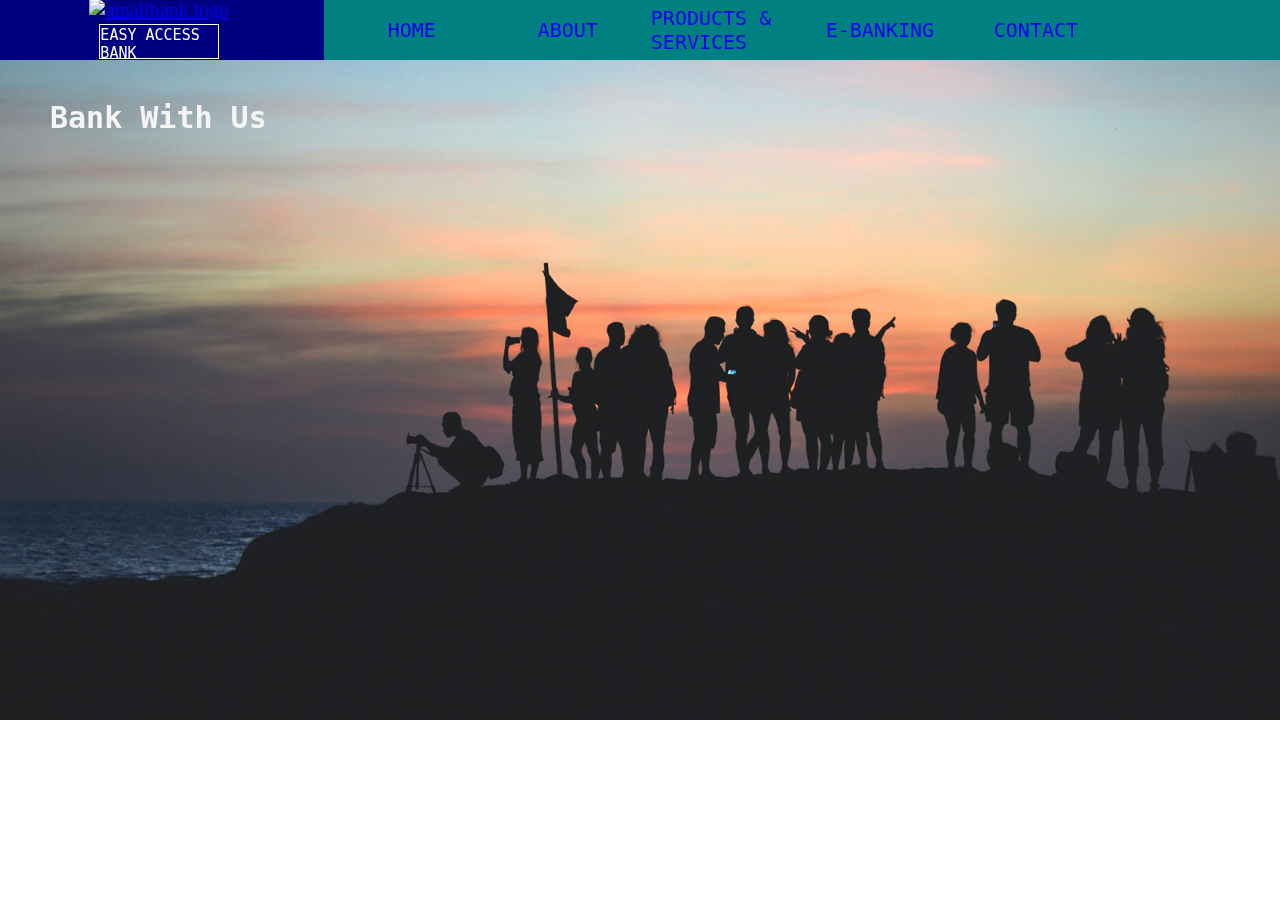
==== index.html @ 16efc84e "text added to slider" ====
<!DOCTYPE html>
<html lang="en">

<head>
    <meta charset="UTF-8">
    <meta http-equiv="X-UA-Compatible" content="IE=edge">
    <meta name="viewport" content="width=device-width, initial-scale=1.0">
    <title>EASY ACCESS BANK| Unoffical Website</title>
    <link rel="stylesheet" href="css/styles.css">
    <link rel="stylesheet" href="css/styles2.css">
</head>

<body>

    <body>
        <!-- MAIN BODY -->
        <div class="container">
            <div class="navigation">
                <div class="nav-bar"> <a href="https://www.fcbarcelona.com/en/">
                        <img src="assets/barca logo.png" alt="amalibank logo" class="logo"> </a>
                    <div class="nav-amali">
                        <p id="amali">EASY ACCESS BANK </p>
                    </div>
                </div>
                <div class="nav-menu">
                    <div class="menu-1"> <a href="index.html"> HOME</a></div>
                    <div class="menu-2"><a href="#">ABOUT</a></div>
                    <div class="menu-3"><a href="#">PRODUCTS & SERVICES</a></div>
                    <div class="menu-4"><a href="#">E-BANKING</a></div>
                    <div class="menu-5"><a href="#">CONTACT</a></div>
                </div>
            </div>
            <div class="main-body">
                <!-- <div class="intro-msg">
                    <p>Welcome to AmaliBank</p>
                </div> -->
                    <div class="cover">
                        <!-- Images source-MyronPetra.com -->
                        <img class="slides" src="assets/slide_1.jpg" style="width: 100%" >
                        <img class="slides" src="assets/slide_2.jpg" style="width: 100%" >
                        <img class="slides" src="assets/slide_3.jpg"style="width: 100%">
                        <img class="slides" src="assets/slide_5.jpg"style="width: 100%">
                        <div class="slider1-text">
                            <h2>Bank With Us </h2>
                        </div>
                    </div>

                    <!-- <div class="slider-1"> <img class="slides" src="assets/slide_1.jpg" style="width: 100%">
                        <div class="slider1-text">
                            <h2>Hello There </h2>
                        </div>
                        </div>
                        <div class="slider-2">
                        <img class="slides" src="assets/slide_2.jpg" style="width: 100%">
                        <div class="slider2-text">
                            <h2>Hello There 2 </h2>
                        </div>
                        </div> -->


               
            </div>






        </div>

    <script src="js/script.js"></script>
    </body>

</html>
</body>

</html>
---- css/styles.css ----
/* NAVIGATION , HEADER */

*{
    /* removes default styles */
    margin: 0;
    padding: 0;
    box-sizing: border-box;
}
body{
    font-family: serif;
    font-size: 20px;
    width: 100%;
    min-height: 100vh;
}
.container{
    display: grid;
    width: 100%;
    /* do not set height cos it is a grid, 
    the more content you add, the page will simply adjust */

}
.logo{
    /* border: 1px solid white; */
    width: 50px;
    margin-left: 0rem;
   

}

[class^="nav-"]{
    background-color: navy;
    display: grid;
    place-items: center;
    place-content: center;
}
.navigation{
    display: grid;
    gap: 5px;
    grid-template-columns: 1fr 3fr ;
    grid-template-rows: 60px;
    background-color: navy;
    color: white;
    cursor: pointer;
    position: fixed;
    width: 100%;
    /* border: 1px solid yellow; */
}
.navbar{
    width: 100%;
    height: 100%;
}
.nav-amali{
    display: inline-block;
    width: 120px;
    height: 90%;
    border: 1px solid white;
}
.nav-amali > p {
    font-size: 15px;
    /* border: 1px solid white; */
    margin-top: 1px;
    font-family:  monospace;
    font-weight: 5em;
    /* border: 1px soid white; */

}

.nav-menu{
    /* border: 3px solid blue; */
    display: grid;
    gap: 10px;
    grid-template-columns: repeat(6,1fr); 
    width: 100%;
    padding: 15px;
    place-items: center;
    background-color: teal;
    cursor: pointer;
}
.nav-menu a{
    text-decoration: none;
}
.nav-menu a:hover {
    color: white;


}
.nav-menu > div{
    font-family:  monospace;
    font-weight: 5em;
    border: 1px soid white;
}
---- css/styles2.css ----
/* MAIN BODY, LANDING PAGE */
.main-body{
    display: grid;
    margin-right: 0%;
    place-items: center;
    /* border: 2px solid yellow; */

}
.intro-msg{
    display: grid;
    grid-template-columns: 1fr 1fr;
    /* background-color: teal; */
}
.intro-msg p{
    font-family:  monospace;
    font-weight: 5em;
    border: 1px soid white;
}


.cover{
    display: grid;
    /* border: 1px solid black; */
    width: 100%;
    height: 100%;
}
.cover img{
    width: 60vw;
}
.slider1-text{
    position: fixed;
    top: 100px;
    color: whitesmoke;
    font-family: monospace;
    font-weight: 5rem;
    margin-left: 50px;
    /* border: 1px solid white; */
}
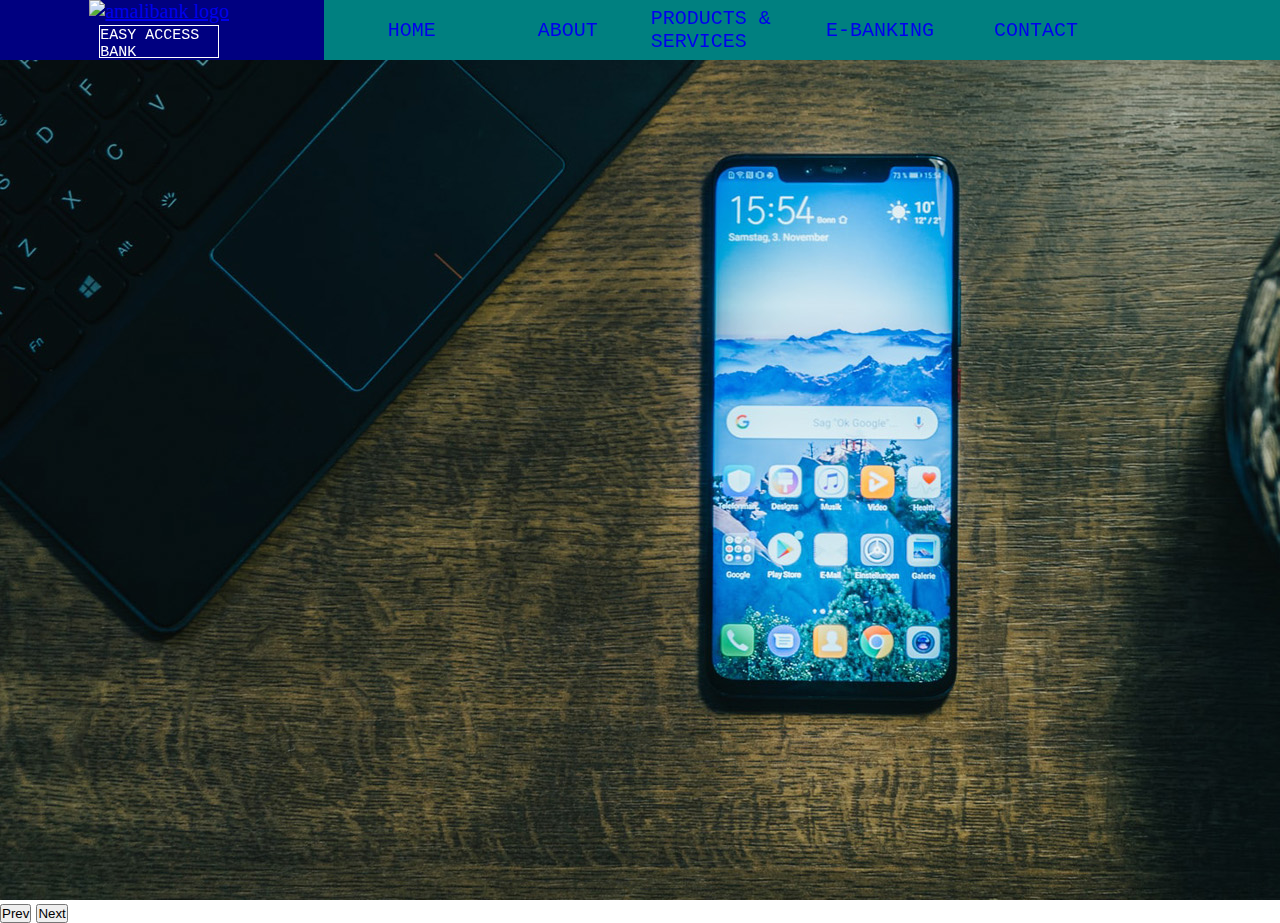
==== commit 6537f6e3: "implementing slider with js" ====
--- a/index.html
+++ b/index.html
@@ -13,7 +13,7 @@
 <body>
 
     <body>
-        <!-- MAIN BODY -->
+        <!-- NAV -->
         <div class="container">
             <div class="navigation">
                 <div class="nav-bar"> <a href="https://www.fcbarcelona.com/en/">
@@ -28,47 +28,29 @@
                     <div class="menu-3"><a href="#">PRODUCTS & SERVICES</a></div>
                     <div class="menu-4"><a href="#">E-BANKING</a></div>
                     <div class="menu-5"><a href="#">CONTACT</a></div>
+
                 </div>
             </div>
-            <div class="main-body">
-                <!-- <div class="intro-msg">
-                    <p>Welcome to AmaliBank</p>
-                </div> -->
-                    <div class="cover">
-                        <!-- Images source-MyronPetra.com -->
-                        <img class="slides" src="assets/slide_1.jpg" style="width: 100%" >
-                        <img class="slides" src="assets/slide_2.jpg" style="width: 100%" >
-                        <img class="slides" src="assets/slide_3.jpg"style="width: 100%">
-                        <img class="slides" src="assets/slide_5.jpg"style="width: 100%">
-                        <div class="slider1-text">
-                            <h2>Bank With Us </h2>
-                        </div>
-                    </div>
+             <!-- End of Nav -->
+            </div>
 
-                    <!-- <div class="slider-1"> <img class="slides" src="assets/slide_1.jpg" style="width: 100%">
-                        <div class="slider1-text">
-                            <h2>Hello There </h2>
-                        </div>
-                        </div>
-                        <div class="slider-2">
-                        <img class="slides" src="assets/slide_2.jpg" style="width: 100%">
-                        <div class="slider2-text">
-                            <h2>Hello There 2 </h2>
-                        </div>
-                        </div> -->
+            <!-- Body begins -->
 
-
-               
+            <div class="slide-container">
+                <div class="img-slides">
+                    <img src="assets/slide_3.jpg" id="last-clone" alt="">
+                    <img src="assets/slide_1.jpg" alt="">
+                    <img src="assets/slide_2.jpg" alt="">
+                    <img src="assets/slide_3.jpg" alt="">
+                    <img src="assets/slide_1.jpg" id="first-clone" alt="">
+                </div>
             </div>
+            <button id="prev-btn" >Prev</button>
+            <button id="nxt-btn" >Next</button>
 
 
 
-
-
-
-        </div>
-
-    <script src="js/script.js"></script>
+        <script src="js/script.js"></script>
     </body>
 
 </html>
--- a/css/styles.css
+++ b/css/styles.css
@@ -23,7 +23,6 @@
     /* border: 1px solid white; */
     width: 50px;
     margin-left: 0rem;
-   
 
 }
 
@@ -42,6 +41,7 @@
     color: white;
     cursor: pointer;
     position: fixed;
+    z-index: 1;
     width: 100%;
     /* border: 1px solid yellow; */
 }
--- a/css/styles2.css
+++ b/css/styles2.css
@@ -3,39 +3,21 @@
     display: grid;
     margin-right: 0%;
     place-items: center;
+    width: auto;
     /* border: 2px solid yellow; */
-
 }
-.intro-msg{
-    display: grid;
-    grid-template-columns: 1fr 1fr;
-    /* background-color: teal; */
+.slide-container{
+    width: 100%;
+    margin: auto;
+    /* overflow: hidden; */
 }
-.intro-msg p{
-    font-family:  monospace;
-    font-weight: 5em;
-    border: 1px soid white;
-}
-
-
-.cover{
-    display: grid;
-    /* border: 1px solid black; */
+.img-slides{
+    display: flex;
     width: 100%;
-    height: 100%;
-}
-.cover img{
-    width: 60vw;
-}
-.slider1-text{
-    position: fixed;
-    top: 100px;
-    color: whitesmoke;
-    font-family: monospace;
-    font-weight: 5rem;
-    margin-left: 50px;
-    /* border: 1px solid white; */
+    height: 40%;
 }
 
 
 
+
+
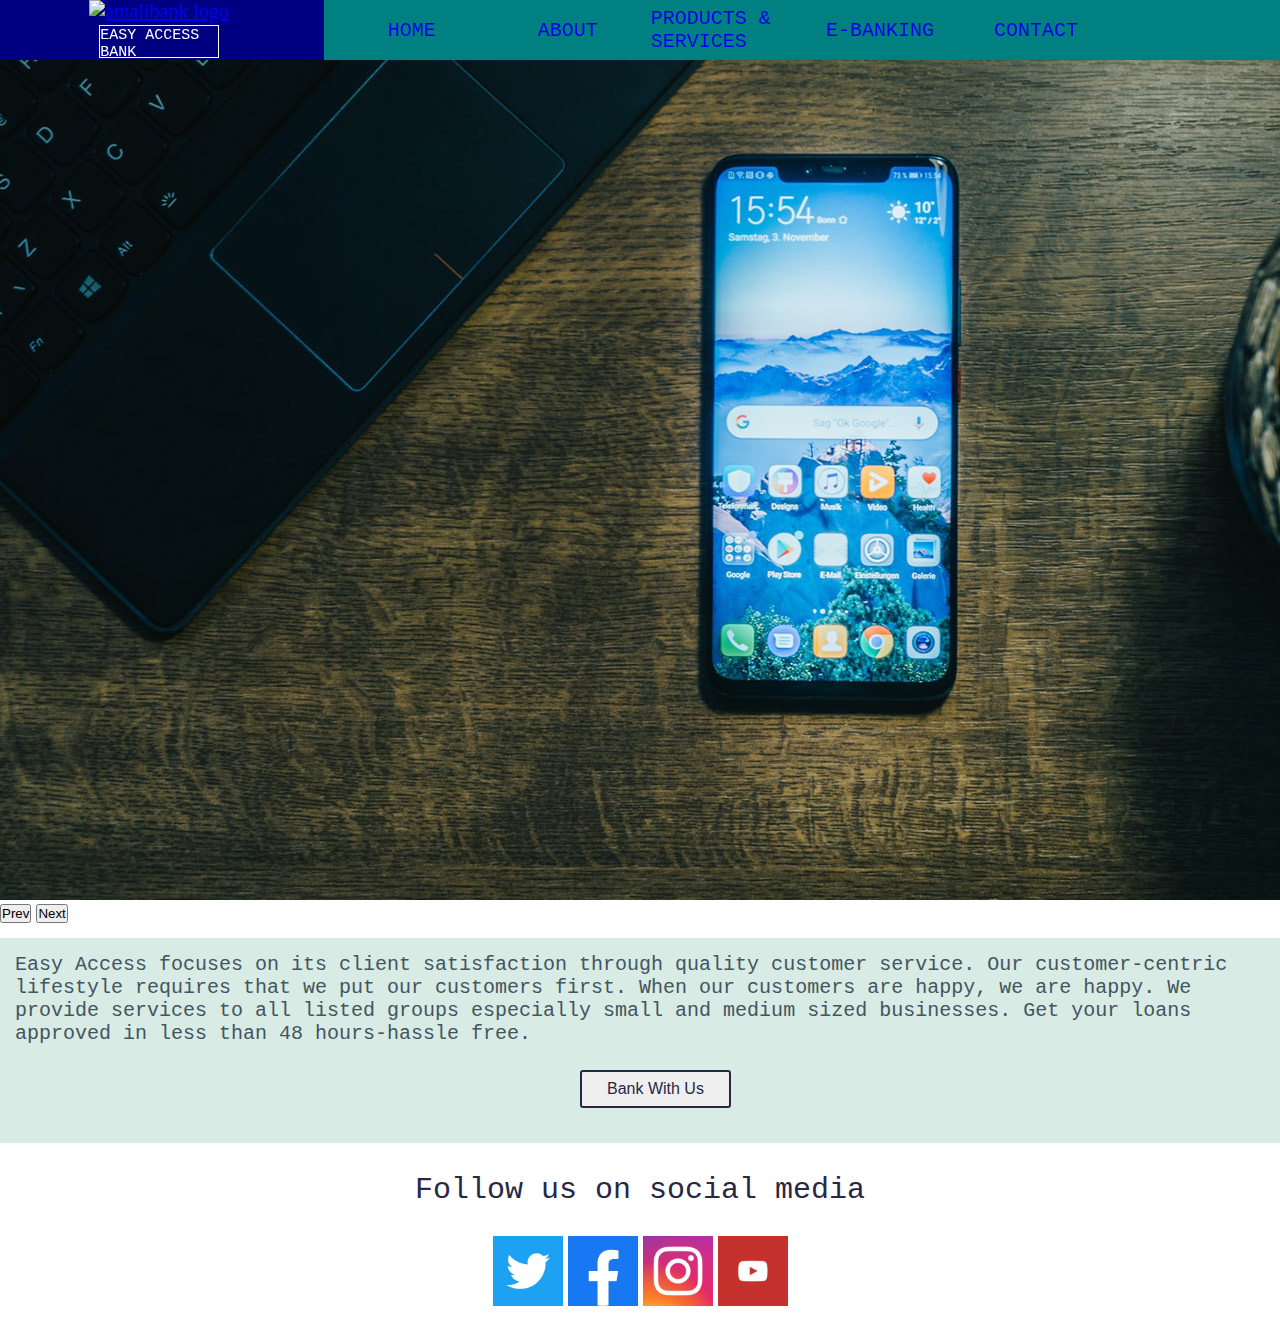
==== commit 51c593d5: "social media links added" ====
--- a/index.html
+++ b/index.html
@@ -48,6 +48,26 @@
             <button id="prev-btn" >Prev</button>
             <button id="nxt-btn" >Next</button>
 
+            <div class="intro">
+                <p>Easy Access focuses on its client satisfaction through quality customer service. Our customer-centric lifestyle 
+                    requires that we put our customers first. When our customers are happy, we are happy.
+                    We  provide services to all listed groups especially small and medium sized businesses.
+                    Get your loans approved in less than 48 hours-hassle free.
+                </p>
+
+                <div class="get2btn">
+                   <button id="bankw" > <aclass="button" href="">Bank With Us</a></button>
+                </div>
+            </div>
+            <!-- Social Media Links -->
+            <div class="social-media">
+                <h2>Follow us on social media</h2><br>
+                <img src="assets/twitter-logo.jfif">
+                <img src="assets/facebook-logo.jfif">
+                <img src="assets/instagram-logo.jfif">
+                <img src="assets/youtube-logo.png">
+            </div>
+
 
 
         <script src="js/script.js"></script>
--- a/css/styles2.css
+++ b/css/styles2.css
@@ -16,8 +16,66 @@
     width: 100%;
     height: 40%;
 }
+.intro{
+    /* border: 1px solid yellow; */
+    display: inline-block;
+    padding: 15px ;
+    margin: 15px 0px 10px 0px;
+    place-content: center;
+    background-color: #d8ebe4;
+    /* box-shadow: tomato; */
+}
+.intro p{
+    font-family: monospace;
+    color:#435560;
+}
 
+#bankw{
+    -webkit-user-select: none;
+    -moz-user-select: none;
+    -ms-user-select: none;
+    user-select: none;
+    text-decoration: none;
+    cursor: pointer;
+    display: inline-block;
+    padding: 8px 25px;
+    margin: 5px 5px 0px 545px;
+    color: #282846;
+    transition: 0.3s ease;
+    border-radius: 3px;
+    font-size: 1rem;
+    border: 2px solid #282846;
+    place-items: center;
+}
+.get2btn{
+    margin: 20px;
 
+ } 
+ #bankw:hover{
+     color: blue;
+ }
 
-
-
+ .social-media{
+    text-align: center;
+    /* border: 1px solid violet; */
+    padding: 5px 5px 5px 5px ;
+    background-color: white;
+    margin-top: 0px;
+}
+.social-media img{
+    height: 70px;
+    display: inline-block;
+    margin-top: 5px;
+    cursor: pointer;
+}
+.social-media h2{
+    font-family: monospace;
+    color: #282846;
+    height: 40px ;
+    font-weight: 400;
+    font-style: normal;
+    margin: 5px;
+    font-size: 30px;
+    padding: 10px 15px 0;
+    /* border: 1px solid red; */
+}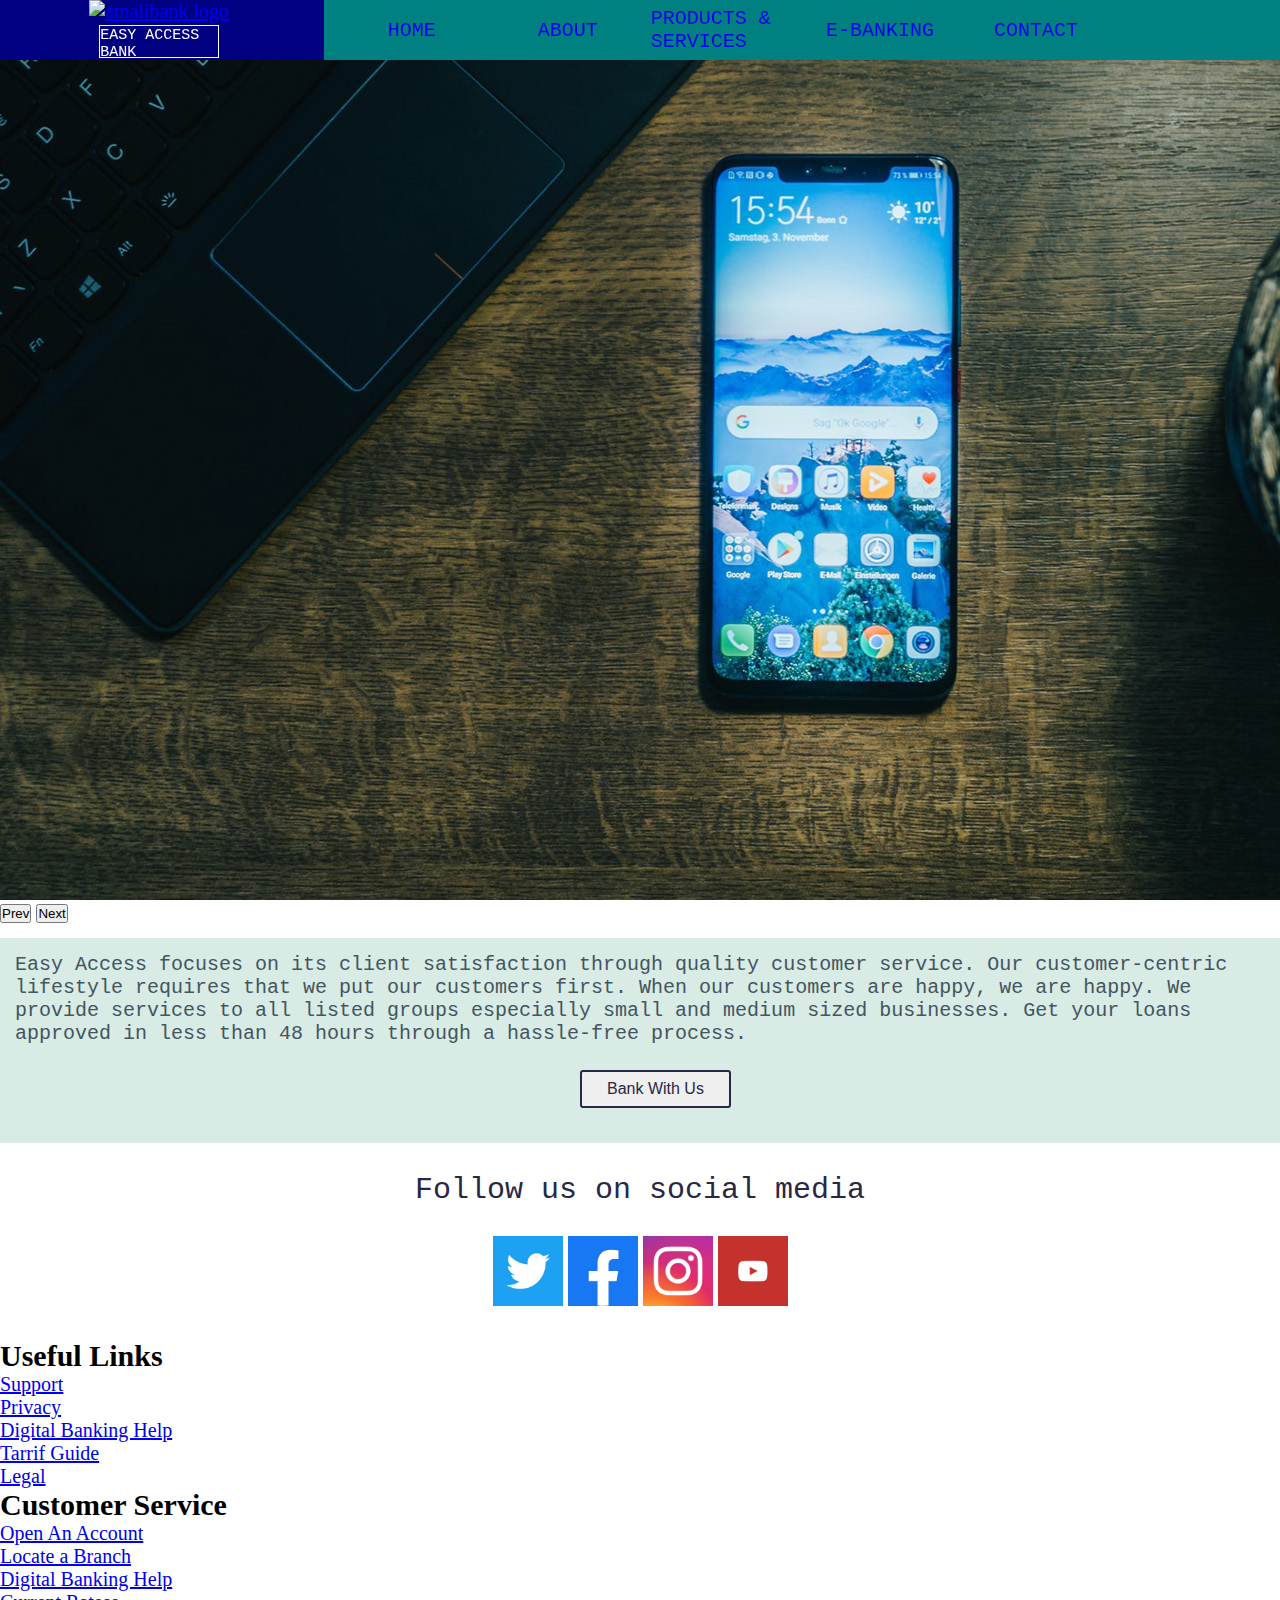
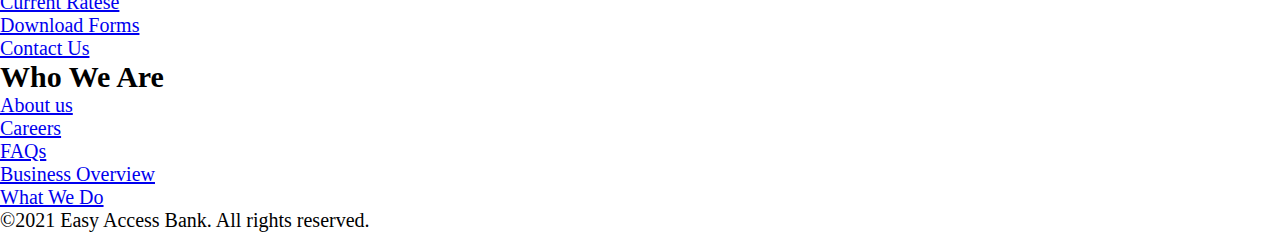
==== commit 8bf338f3: "about page update" ====
--- a/index.html
+++ b/index.html
@@ -8,6 +8,7 @@
     <title>EASY ACCESS BANK| Unoffical Website</title>
     <link rel="stylesheet" href="css/styles.css">
     <link rel="stylesheet" href="css/styles2.css">
+    <link rel="stylesheet" href="css/styles3.css">
 </head>
 
 <body>
@@ -17,14 +18,14 @@
         <div class="container">
             <div class="navigation">
                 <div class="nav-bar"> <a href="https://www.fcbarcelona.com/en/">
-                        <img src="assets/barca logo.png" alt="amalibank logo" class="logo"> </a>
+                        <img src="" alt="amalibank logo" class="logo"> </a>
                     <div class="nav-amali">
                         <p id="amali">EASY ACCESS BANK </p>
                     </div>
                 </div>
                 <div class="nav-menu">
                     <div class="menu-1"> <a href="index.html"> HOME</a></div>
-                    <div class="menu-2"><a href="#">ABOUT</a></div>
+                    <div class="menu-2"><a href="index2.html">ABOUT</a></div>
                     <div class="menu-3"><a href="#">PRODUCTS & SERVICES</a></div>
                     <div class="menu-4"><a href="#">E-BANKING</a></div>
                     <div class="menu-5"><a href="#">CONTACT</a></div>
@@ -52,7 +53,7 @@
                 <p>Easy Access focuses on its client satisfaction through quality customer service. Our customer-centric lifestyle 
                     requires that we put our customers first. When our customers are happy, we are happy.
                     We  provide services to all listed groups especially small and medium sized businesses.
-                    Get your loans approved in less than 48 hours-hassle free.
+                    Get your loans approved in less than 48 hours through a hassle-free process.
                 </p>
 
                 <div class="get2btn">
@@ -67,6 +68,52 @@
                 <img src="assets/instagram-logo.jfif">
                 <img src="assets/youtube-logo.png">
             </div>
+            <!-- FOOTER -->
+            <footer>
+                <div class="footer-wrapper">
+                    <img id="ps-bug" src="footer/ps-bug.svg" alt="">
+                    <img id="sie" src="footer/sie.svg" alt="">
+                    <div class="single-footer">
+                        <h2>Useful Links</h2>
+                        <ul>
+                            <li><a href="#">Support</a> </li>
+                            <li><a href="#">Privacy</a> </li>
+                            <li><a href="#">Digital Banking Help</a> </li>
+                            <li><a href="#">Tarrif Guide</a></li>
+                            <li><a href="#">Legal</a> </li>
+                        </ul>
+                    </div>
+                    <div class="single-footer">
+                        <h2>Customer Service</h2>
+                        <ul>
+                            <li><a href="#"> Open An Account</a> </li>
+                            <li><a href="#">Locate a Branch</a> </li>
+                            <li><a href="#">Digital Banking Help</a> </li>
+                            <li><a href="#">Current Ratese</a></li>
+                            <li><a href="#">Download Forms</a> </li>
+                            <li><a href="#">Contact Us</a> </li>
+                        </ul>
+                    </div>
+    
+                    <div class="single-footer">
+                        <h2>Who We Are </h2>
+                        
+                        <ul class="footer-right">
+                            <li><a href="#">About us</a></li>
+                            <li><a href="#">Careers</a></li>
+                            <li><a href="#">FAQs</a></li>
+                            <li><a href="#">Business Overview</a></li>
+                            <li><a href="#">What We Do</a></li>
+                        </ul 
+                    </div>    
+                    </div>
+
+            </footer>
+            <!-- END OF FOOTER -->
+
+            <div class="rights">
+               <p> ©2021 Easy Access Bank. All rights reserved.</p>
+            </div>
 
 
 
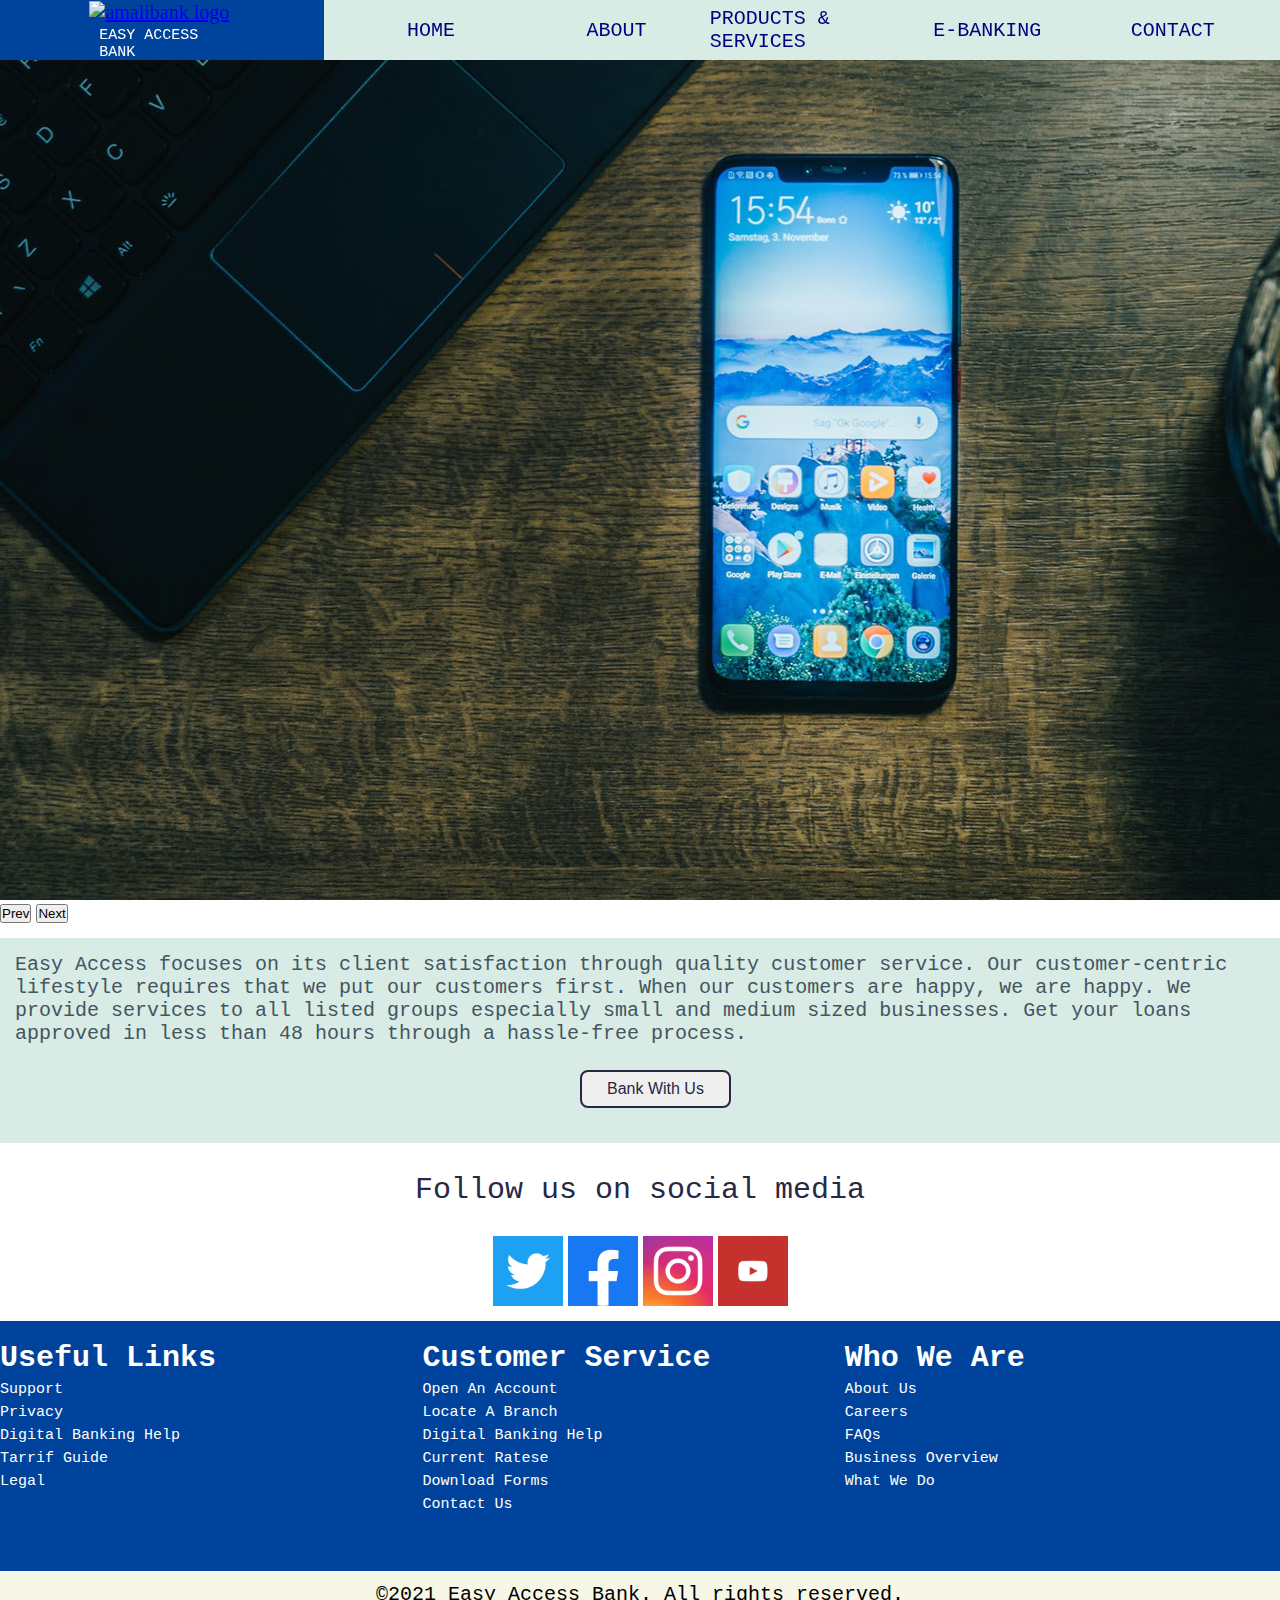
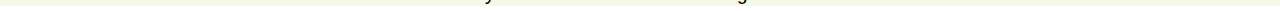
==== commit 581fe16a: "About-page done" ====
--- a/index.html
+++ b/index.html
@@ -71,8 +71,8 @@
             <!-- FOOTER -->
             <footer>
                 <div class="footer-wrapper">
-                    <img id="ps-bug" src="footer/ps-bug.svg" alt="">
-                    <img id="sie" src="footer/sie.svg" alt="">
+                    <!-- <img id="ps-bug" src="footer/ps-bug.svg" alt="">
+                    <img id="sie" src="footer/sie.svg" alt=""> -->
                     <div class="single-footer">
                         <h2>Useful Links</h2>
                         <ul>
--- a/css/styles.css
+++ b/css/styles.css
@@ -5,6 +5,7 @@
     margin: 0;
     padding: 0;
     box-sizing: border-box;
+    /* border: 1px solid yellow; */
 }
 body{
     font-family: serif;
@@ -14,7 +15,7 @@
 }
 .container{
     display: grid;
-    width: 100%;
+    grid-template-columns: 1fr;
     /* do not set height cos it is a grid, 
     the more content you add, the page will simply adjust */
 
@@ -27,7 +28,7 @@
 }
 
 [class^="nav-"]{
-    background-color: navy;
+    background-color:#00439c;
     display: grid;
     place-items: center;
     place-content: center;
@@ -37,7 +38,7 @@
     gap: 5px;
     grid-template-columns: 1fr 3fr ;
     grid-template-rows: 60px;
-    background-color: navy;
+    background-color:#00439c;
     color: white;
     cursor: pointer;
     position: fixed;
@@ -48,12 +49,13 @@
 .navbar{
     width: 100%;
     height: 100%;
+    background-color: #00439c;
 }
 .nav-amali{
     display: inline-block;
     width: 120px;
     height: 90%;
-    border: 1px solid white;
+
 }
 .nav-amali > p {
     font-size: 15px;
@@ -68,16 +70,17 @@
 .nav-menu{
     /* border: 3px solid blue; */
     display: grid;
-    gap: 10px;
-    grid-template-columns: repeat(6,1fr); 
+    gap: 1px;
+    grid-template-columns: repeat(5,1fr); 
     width: 100%;
     padding: 15px;
     place-items: center;
-    background-color: teal;
+    background-color: #d8ebe4;
     cursor: pointer;
 }
 .nav-menu a{
     text-decoration: none;
+    color: navy;
 }
 .nav-menu a:hover {
     color: white;
--- a/css/styles2.css
+++ b/css/styles2.css
@@ -42,7 +42,7 @@
     margin: 5px 5px 0px 545px;
     color: #282846;
     transition: 0.3s ease;
-    border-radius: 3px;
+    border-radius: 8px;
     font-size: 1rem;
     border: 2px solid #282846;
     place-items: center;
@@ -54,28 +54,3 @@
  #bankw:hover{
      color: blue;
  }
-
- .social-media{
-    text-align: center;
-    /* border: 1px solid violet; */
-    padding: 5px 5px 5px 5px ;
-    background-color: white;
-    margin-top: 0px;
-}
-.social-media img{
-    height: 70px;
-    display: inline-block;
-    margin-top: 5px;
-    cursor: pointer;
-}
-.social-media h2{
-    font-family: monospace;
-    color: #282846;
-    height: 40px ;
-    font-weight: 400;
-    font-style: normal;
-    margin: 5px;
-    font-size: 30px;
-    padding: 10px 15px 0;
-    /* border: 1px solid red; */
-}--- a/css/styles3.css
+++ b/css/styles3.css
@@ -0,0 +1,71 @@
+/* Landing page footer */
+.footer-wrapper{
+    margin: 5px auto;
+    /* margin-left: 100px; */
+    padding-top: 20px;
+    width: 100%;
+
+}
+.single-footer{
+    width: 33%;
+    float: left;
+    text-align: left;
+    color:#fff;
+}
+.single-footer ul{
+    margin: 0;
+    padding: 0;
+    list-style: none;
+}
+.single-footer ul a{
+    text-transform: capitalize;
+    text-decoration: none;
+    color:#fff;
+    font-size :15px;
+}
+footer{
+    width: 100%;
+    height: 250px;
+    bottom: 0;
+    background:#00439c;
+}
+.single-footer ul li a {
+    font-family:monospace;
+}
+h2{
+    font-family:monospace;
+}
+
+.social-media{
+    text-align: center;
+    /* border: 1px solid violet; */
+    padding: 5px 5px 5px 5px ;
+    background-color: white;
+    margin-top: 0px;
+}
+.social-media img{
+    height: 70px;
+    display: inline-block;
+    margin-top: 5px;
+    cursor: pointer;
+}
+.social-media h2{
+    font-family: monospace;
+    color: #282846;
+    height: 40px ;
+    font-weight: 400;
+    font-style: normal;
+    margin: 5px;
+    font-size: 30px;
+    padding: 10px 15px 0;
+    /* border: 1px solid red; */
+}
+
+
+
+.rights{
+    background-color: #f7f7e8;
+    text-align: center;
+    padding-top:12px;
+    font-family: monospace;
+}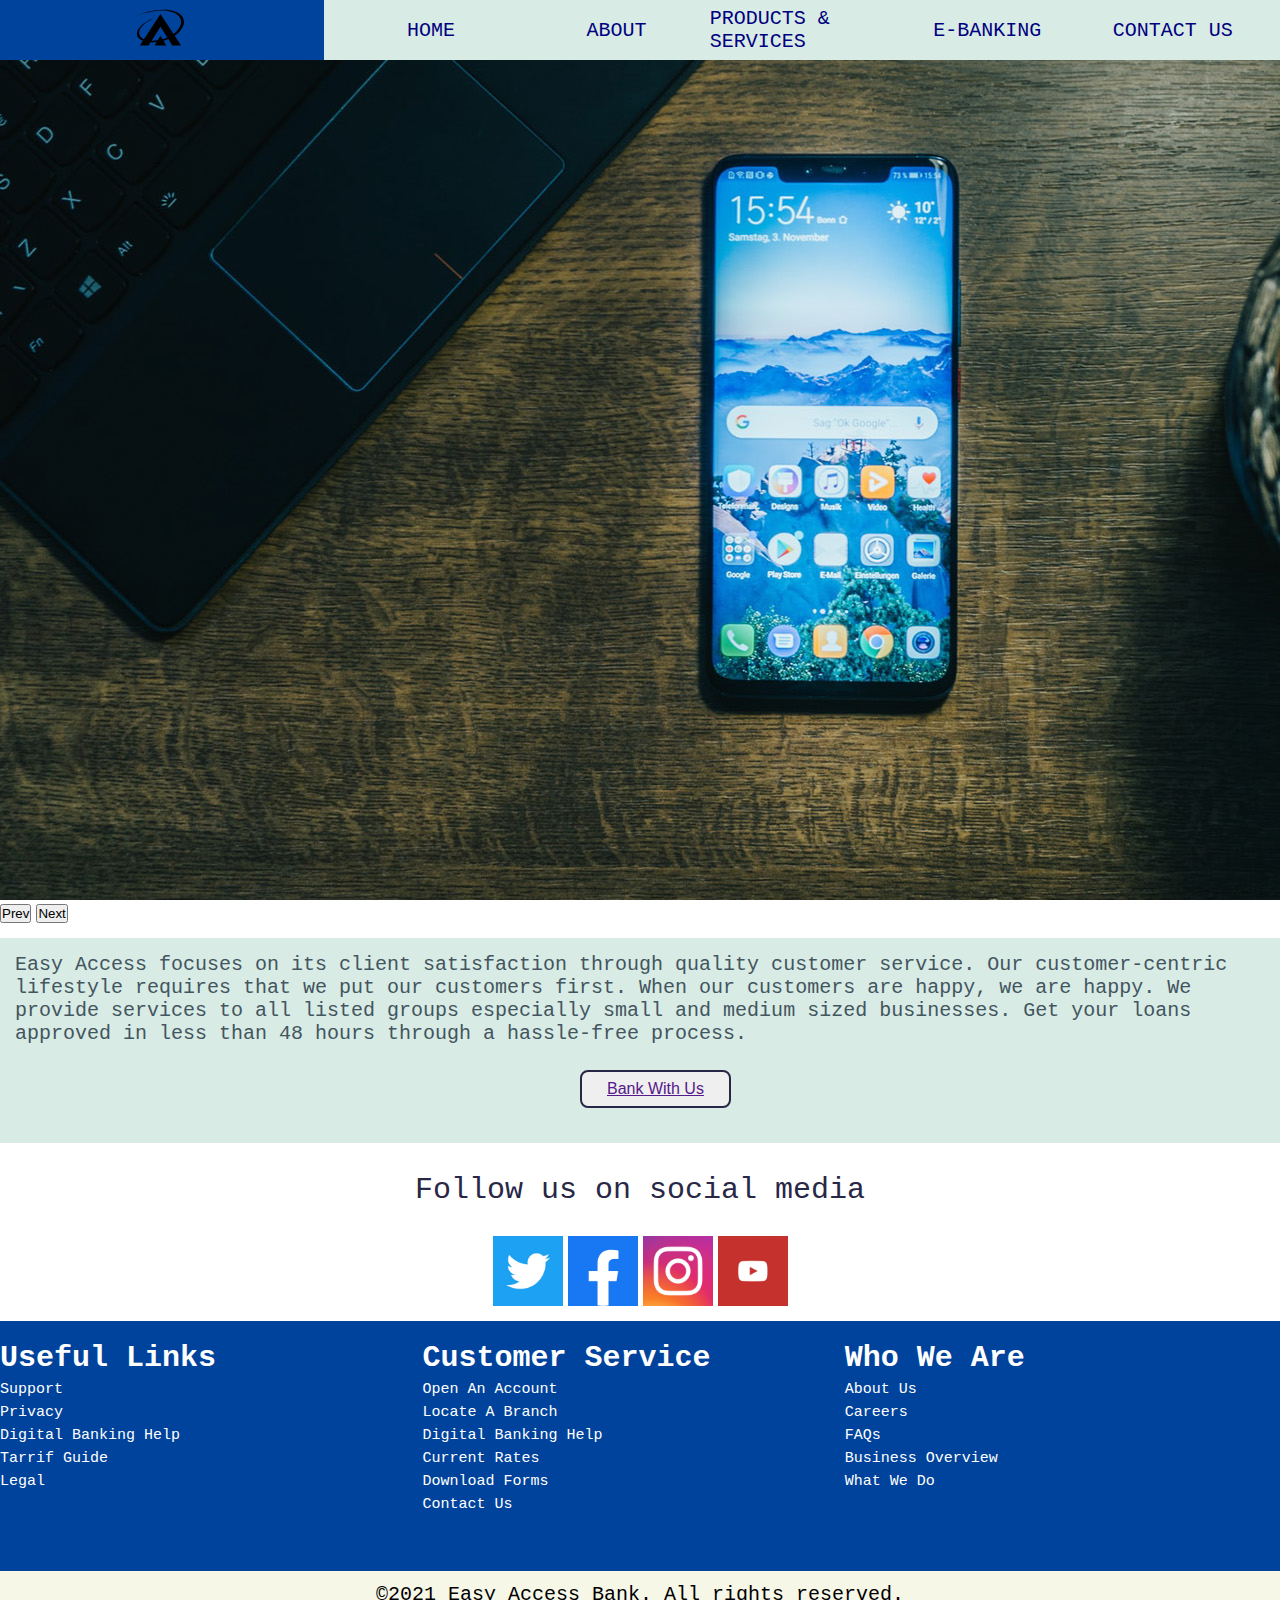
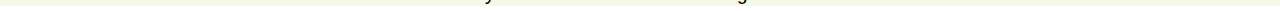
==== commit d1820ec1: "Contact page second commit" ====
--- a/index.html
+++ b/index.html
@@ -18,17 +18,17 @@
         <div class="container">
             <div class="navigation">
                 <div class="nav-bar"> <a href="https://www.fcbarcelona.com/en/">
-                        <img src="" alt="amalibank logo" class="logo"> </a>
-                    <div class="nav-amali">
+                    <img src="assets/easyaccess.svg" alt="easyaccess logo" class="logo"> </a>
+                    <!-- <div class="nav-amali">
                         <p id="amali">EASY ACCESS BANK </p>
-                    </div>
+                    </div> -->
                 </div>
                 <div class="nav-menu">
                     <div class="menu-1"> <a href="index.html"> HOME</a></div>
                     <div class="menu-2"><a href="index2.html">ABOUT</a></div>
-                    <div class="menu-3"><a href="#">PRODUCTS & SERVICES</a></div>
-                    <div class="menu-4"><a href="#">E-BANKING</a></div>
-                    <div class="menu-5"><a href="#">CONTACT</a></div>
+                    <div class="menu-3"><a href="index3.html">PRODUCTS & SERVICES</a></div>
+                    <div class="menu-4"><a href="index4.html">E-BANKING</a></div>
+                    <div class="menu-5"><a href="index5.html">CONTACT US</a></div>
 
                 </div>
             </div>
@@ -57,7 +57,7 @@
                 </p>
 
                 <div class="get2btn">
-                   <button id="bankw" > <aclass="button" href="">Bank With Us</a></button>
+                   <button id="bankw" > <a class="button" href="">Bank With Us</a></button>
                 </div>
             </div>
             <!-- Social Media Links -->
@@ -89,7 +89,7 @@
                             <li><a href="#"> Open An Account</a> </li>
                             <li><a href="#">Locate a Branch</a> </li>
                             <li><a href="#">Digital Banking Help</a> </li>
-                            <li><a href="#">Current Ratese</a></li>
+                            <li><a href="#">Current Rates</a></li>
                             <li><a href="#">Download Forms</a> </li>
                             <li><a href="#">Contact Us</a> </li>
                         </ul>
--- a/css/styles.css
+++ b/css/styles.css
@@ -54,7 +54,7 @@
 .nav-amali{
     display: inline-block;
     width: 120px;
-    height: 90%;
+
 
 }
 .nav-amali > p {
@@ -84,8 +84,6 @@
 }
 .nav-menu a:hover {
     color: white;
-
-
 }
 .nav-menu > div{
     font-family:  monospace;
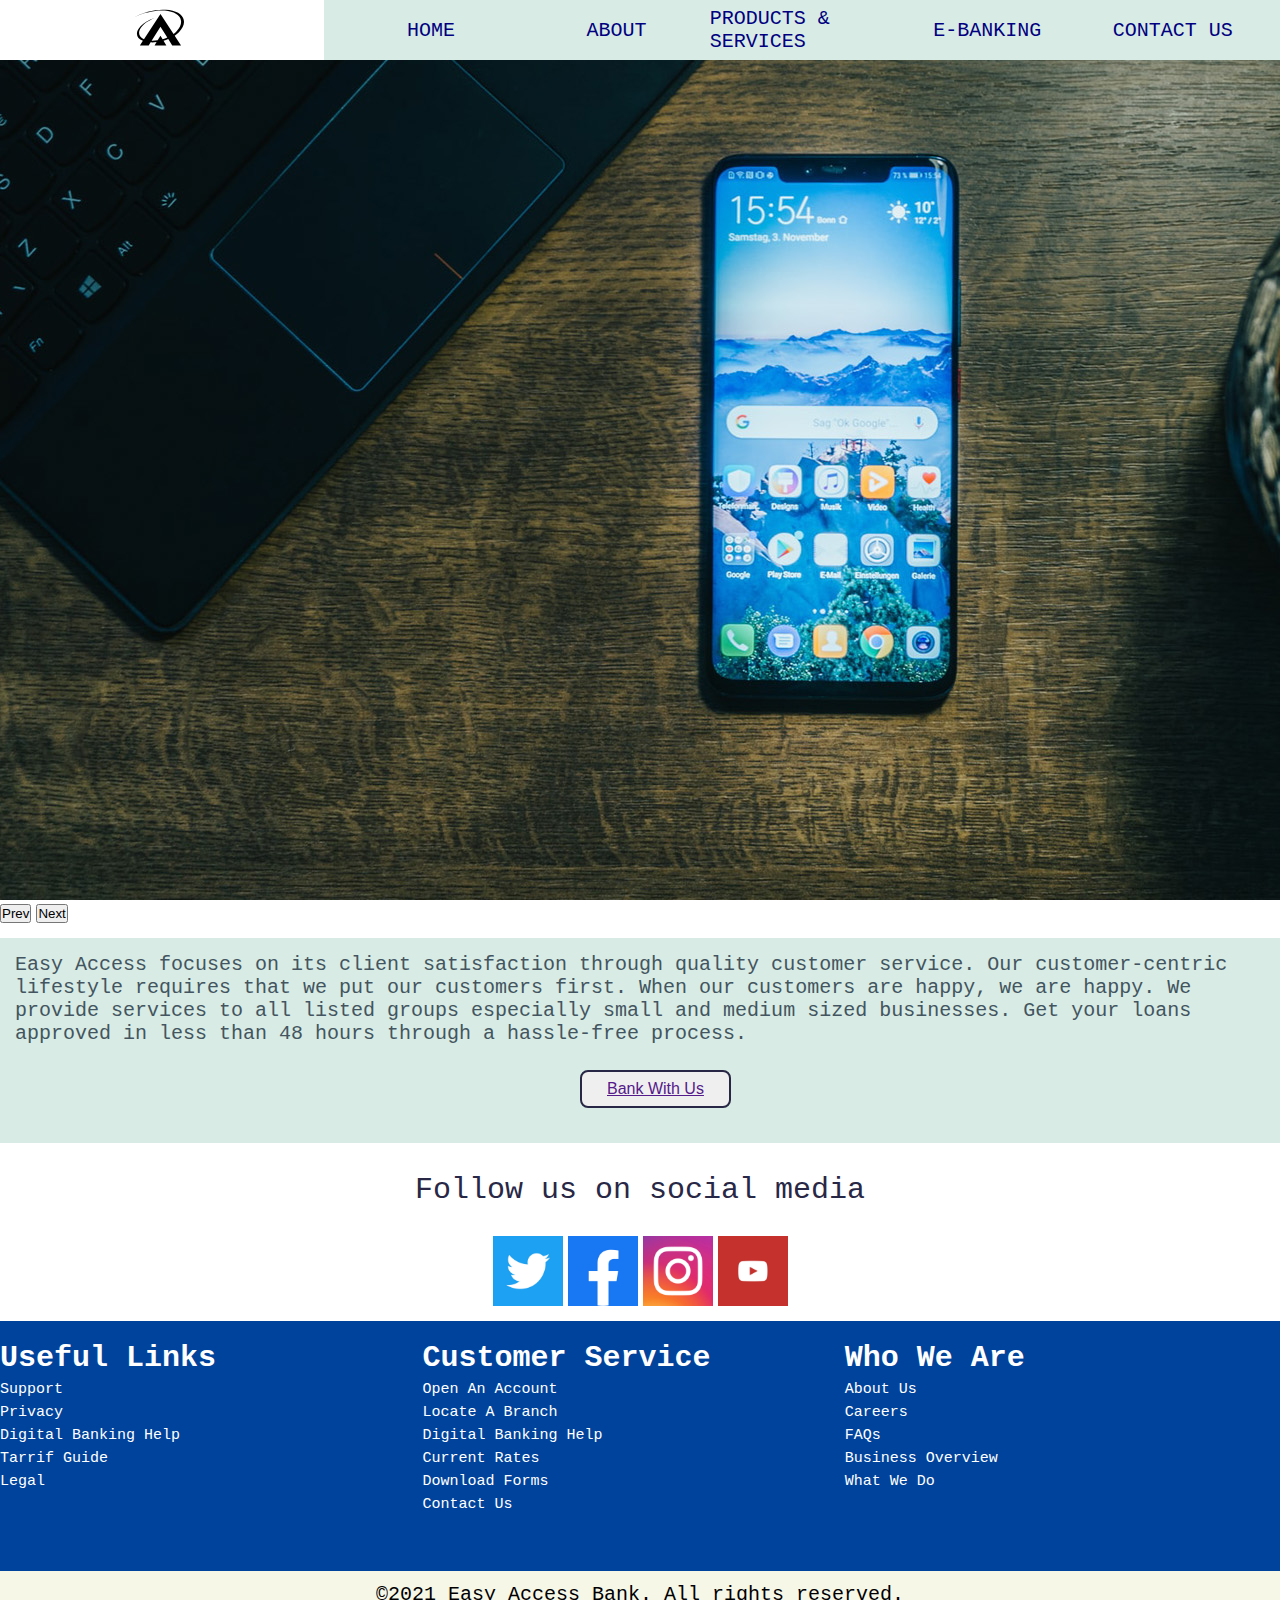
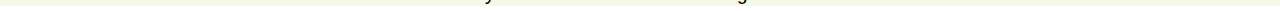
==== commit c68507e5: "nav bar update" ====
--- a/index.html
+++ b/index.html
@@ -17,7 +17,7 @@
         <!-- NAV -->
         <div class="container">
             <div class="navigation">
-                <div class="nav-bar"> <a href="https://www.fcbarcelona.com/en/">
+                <div class="nav-bar"> <a href="index.html">
                     <img src="assets/easyaccess.svg" alt="easyaccess logo" class="logo"> </a>
                     <!-- <div class="nav-amali">
                         <p id="amali">EASY ACCESS BANK </p>
--- a/css/styles.css
+++ b/css/styles.css
@@ -23,12 +23,12 @@
 .logo{
     /* border: 1px solid white; */
     width: 50px;
-    margin-left: 0rem;
+    text-align: center;
 
 }
 
 [class^="nav-"]{
-    background-color:#00439c;
+    background-color:white;
     display: grid;
     place-items: center;
     place-content: center;
@@ -38,7 +38,7 @@
     gap: 5px;
     grid-template-columns: 1fr 3fr ;
     grid-template-rows: 60px;
-    background-color:#00439c;
+    background-color: white;
     color: white;
     cursor: pointer;
     position: fixed;
@@ -49,13 +49,10 @@
 .navbar{
     width: 100%;
     height: 100%;
-    background-color: #00439c;
 }
 .nav-amali{
     display: inline-block;
     width: 120px;
-
-
 }
 .nav-amali > p {
     font-size: 15px;
@@ -82,9 +79,9 @@
     text-decoration: none;
     color: navy;
 }
-.nav-menu a:hover {
+/* .nav-menu a:hover {
     color: white;
-}
+} */
 .nav-menu > div{
     font-family:  monospace;
     font-weight: 5em;
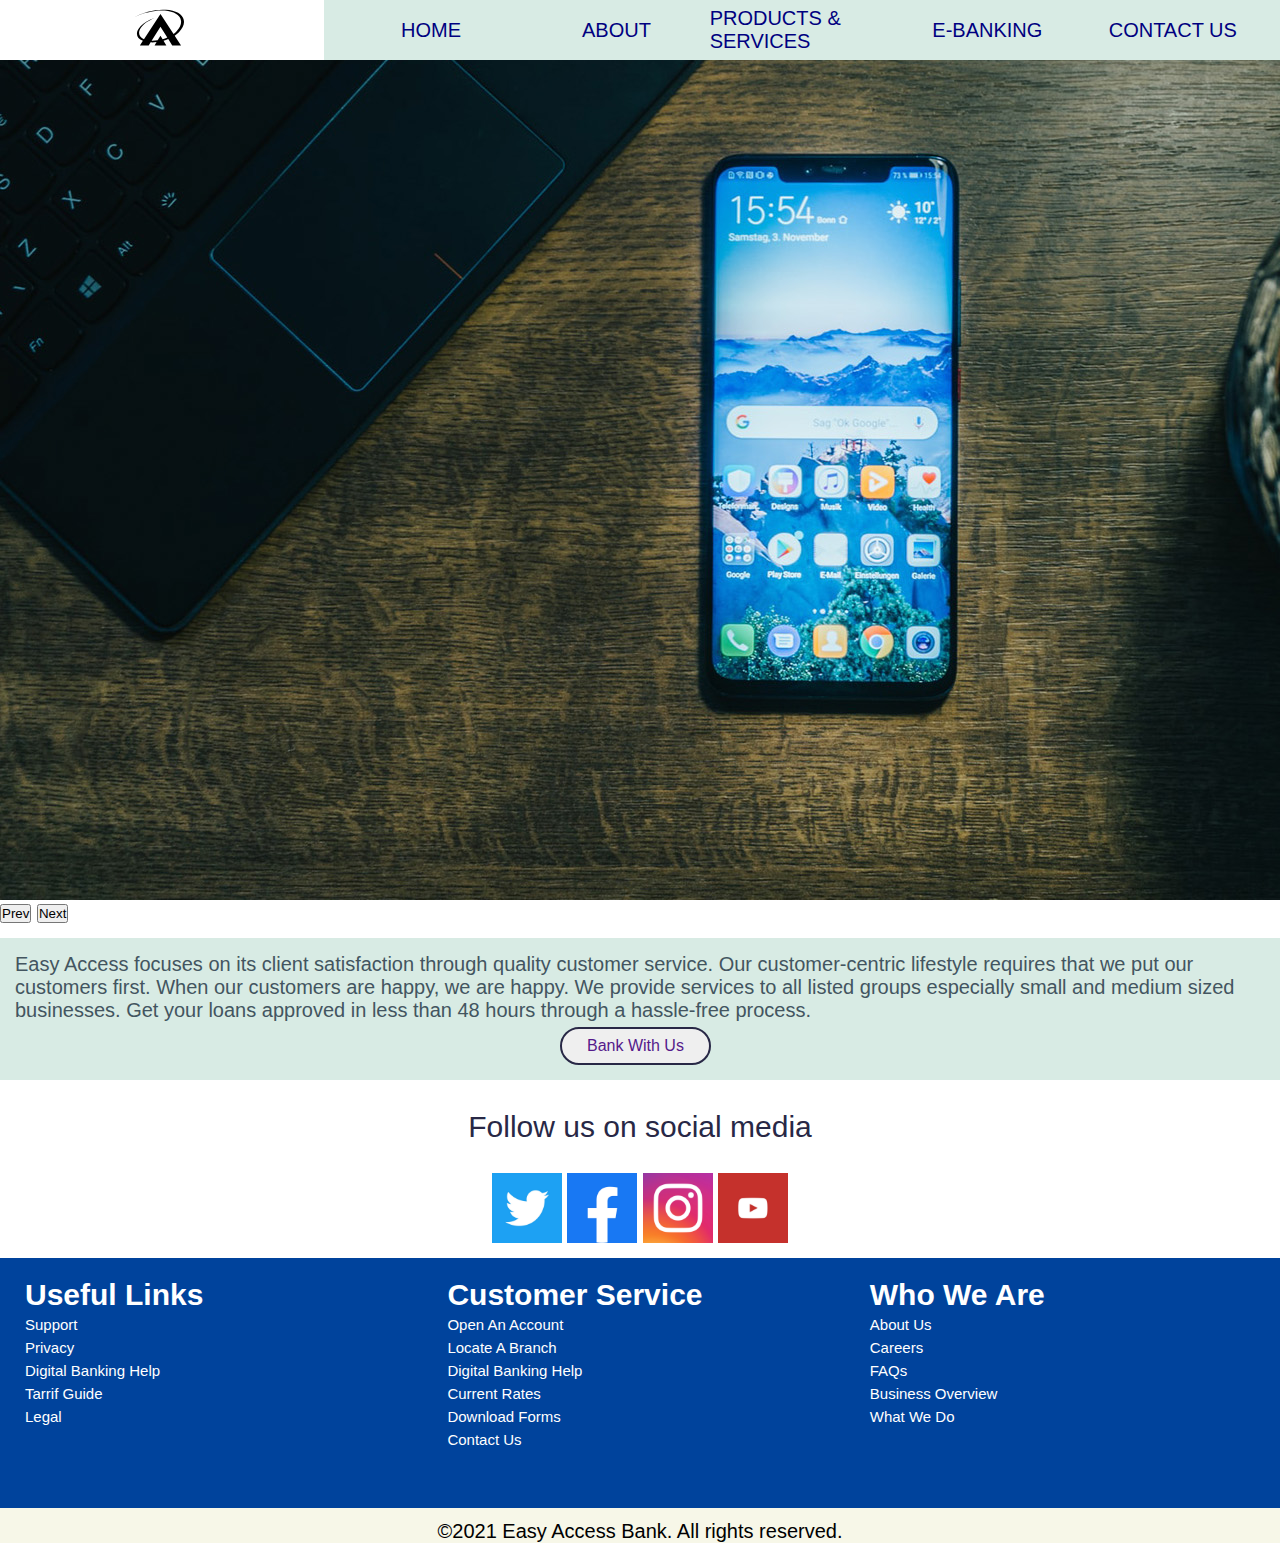
==== commit 4dbd1060: "font family change" ====
--- a/index.html
+++ b/index.html
@@ -25,10 +25,10 @@
                 </div>
                 <div class="nav-menu">
                     <div class="menu-1"> <a href="index.html"> HOME</a></div>
-                    <div class="menu-2"><a href="index2.html">ABOUT</a></div>
-                    <div class="menu-3"><a href="index3.html">PRODUCTS & SERVICES</a></div>
-                    <div class="menu-4"><a href="index4.html">E-BANKING</a></div>
-                    <div class="menu-5"><a href="index5.html">CONTACT US</a></div>
+                    <div class="menu-2"><a href="about.html">ABOUT</a></div>
+                    <div class="menu-3"><a href="product.html">PRODUCTS & SERVICES</a></div>
+                    <div class="menu-4"><a href="ebanking.html">E-BANKING</a></div>
+                    <div class="menu-5"><a href="contact.html">CONTACT US</a></div>
 
                 </div>
             </div>
--- a/css/styles.css
+++ b/css/styles.css
@@ -8,7 +8,8 @@
     /* border: 1px solid yellow; */
 }
 body{
-    font-family: serif;
+    font-family: -apple-system, BlinkMacSystemFont, 'Segoe UI', Roboto, Oxygen, Ubuntu, Cantarell, 
+    'Open Sans', 'Helvetica Neue', sans-serif;
     font-size: 20px;
     width: 100%;
     min-height: 100vh;
@@ -58,7 +59,8 @@
     font-size: 15px;
     /* border: 1px solid white; */
     margin-top: 1px;
-    font-family:  monospace;
+    font-family: -apple-system, BlinkMacSystemFont, 'Segoe UI', Roboto, Oxygen, Ubuntu, Cantarell, 
+    'Open Sans', 'Helvetica Neue', sans-serif;
     font-weight: 5em;
     /* border: 1px soid white; */
 
@@ -83,7 +85,8 @@
     color: white;
 } */
 .nav-menu > div{
-    font-family:  monospace;
+    font-family: -apple-system, BlinkMacSystemFont, 'Segoe UI', Roboto, Oxygen, Ubuntu, Cantarell, 
+    'Open Sans', 'Helvetica Neue', sans-serif;
     font-weight: 5em;
     border: 1px soid white;
 }
--- a/css/styles2.css
+++ b/css/styles2.css
@@ -26,7 +26,8 @@
     /* box-shadow: tomato; */
 }
 .intro p{
-    font-family: monospace;
+    font-family: -apple-system, BlinkMacSystemFont, 'Segoe UI', Roboto, Oxygen, Ubuntu, Cantarell, 
+    'Open Sans', 'Helvetica Neue', sans-serif;
     color:#435560;
 }
 
@@ -42,15 +43,22 @@
     margin: 5px 5px 0px 545px;
     color: #282846;
     transition: 0.3s ease;
-    border-radius: 8px;
+    border-radius: 20px;
     font-size: 1rem;
     border: 2px solid #282846;
     place-items: center;
 }
-.get2btn{
+/* .get2btn{
     margin: 20px;
+ }  */
 
- } 
+ #bankw a {
+     text-decoration: none;
+ }
+ #bankw a:hover{
+     color: blue;
+    
+ }
  #bankw:hover{
-     color: blue;
+    border-left: 5px solid #214151;
  }
--- a/css/styles3.css
+++ b/css/styles3.css
@@ -29,11 +29,17 @@
     bottom: 0;
     background:#00439c;
 }
+.single-footer{
+   padding-left: 25px;
+}
 .single-footer ul li a {
-    font-family:monospace;
+    font-family: -apple-system, BlinkMacSystemFont, 'Segoe UI', Roboto, Oxygen, Ubuntu, Cantarell, 
+    'Open Sans', 'Helvetica Neue', sans-serif;
 }
 h2{
-    font-family:monospace;
+    font-family: -apple-system, BlinkMacSystemFont, 'Segoe UI', Roboto, Oxygen, Ubuntu, Cantarell, 
+    'Open Sans', 'Helvetica Neue', sans-serif;
+    
 }
 
 .social-media{
@@ -50,7 +56,8 @@
     cursor: pointer;
 }
 .social-media h2{
-    font-family: monospace;
+    font-family: -apple-system, BlinkMacSystemFont, 'Segoe UI', Roboto, Oxygen, Ubuntu, Cantarell, 
+    'Open Sans', 'Helvetica Neue', sans-serif;
     color: #282846;
     height: 40px ;
     font-weight: 400;
@@ -67,5 +74,6 @@
     background-color: #f7f7e8;
     text-align: center;
     padding-top:12px;
-    font-family: monospace;
+    font-family: -apple-system, BlinkMacSystemFont, 'Segoe UI', Roboto, Oxygen, Ubuntu, Cantarell, 
+    'Open Sans', 'Helvetica Neue', sans-serif;
 }